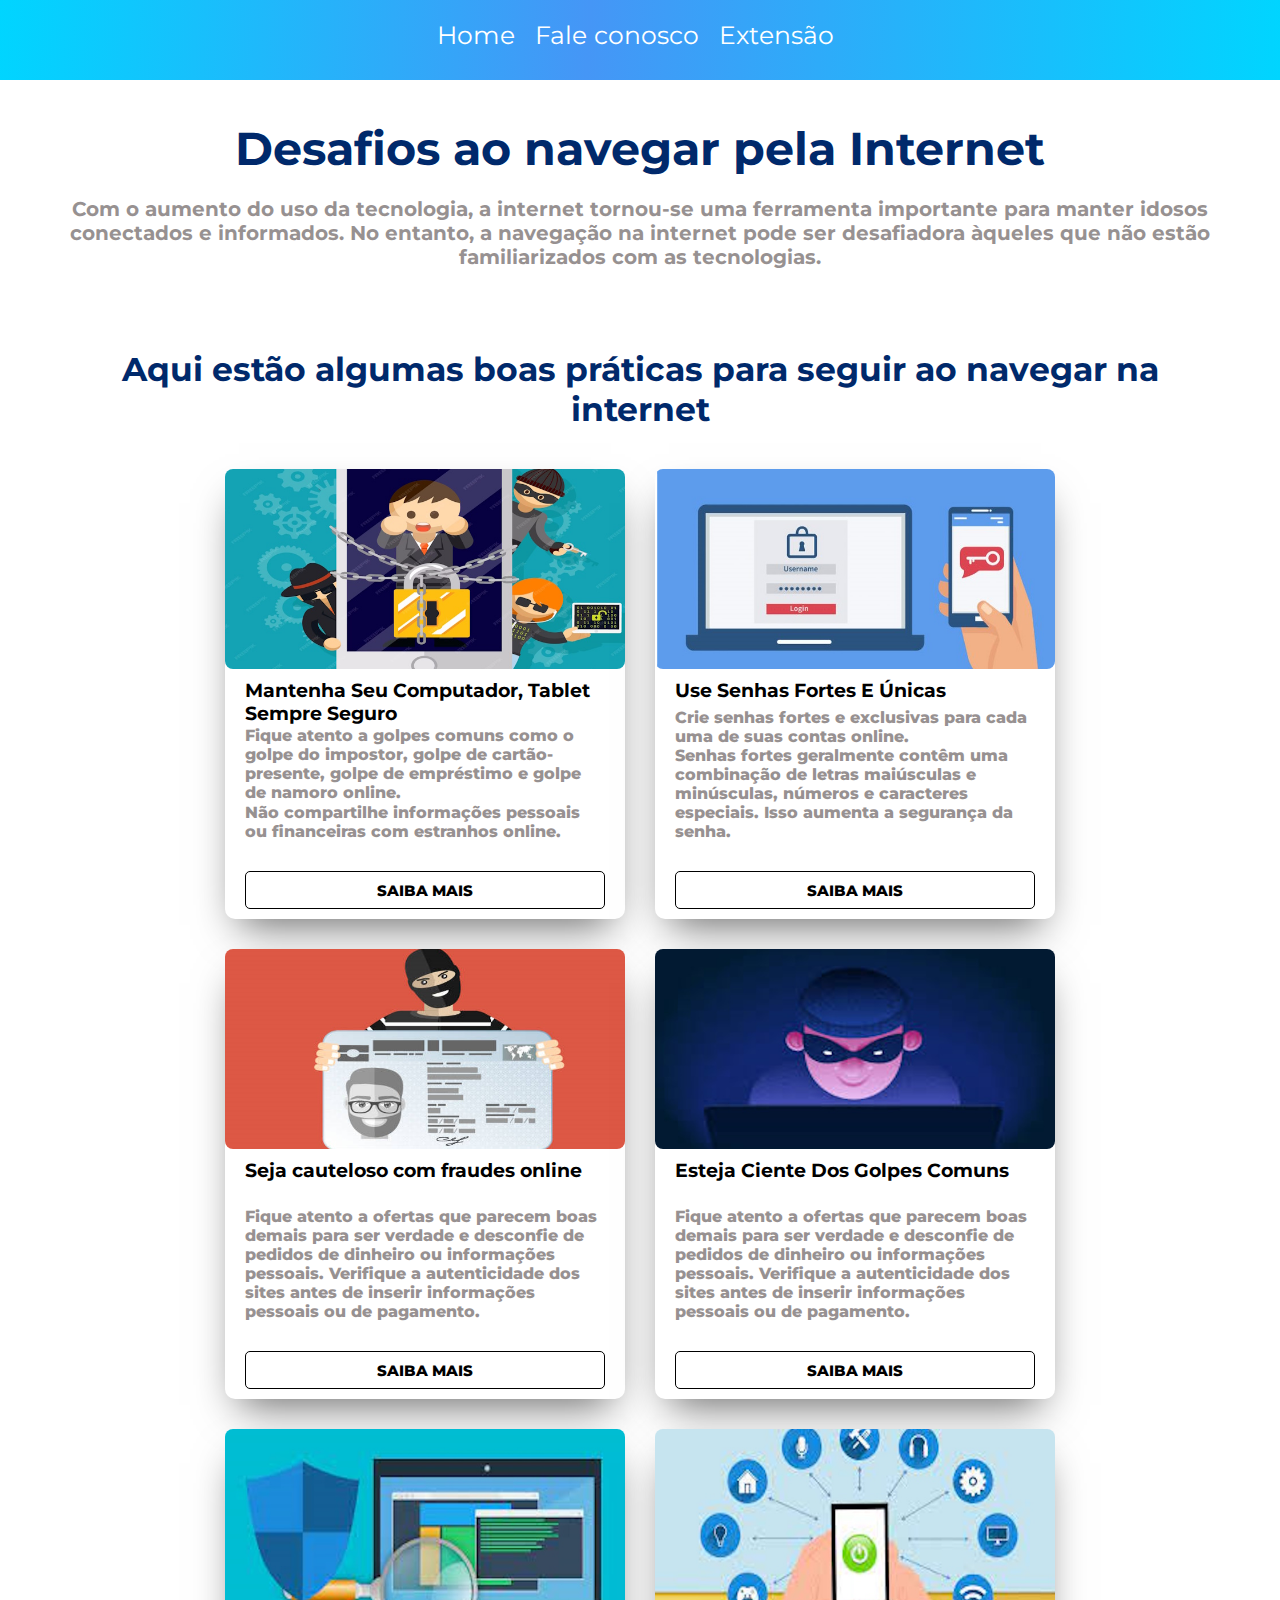
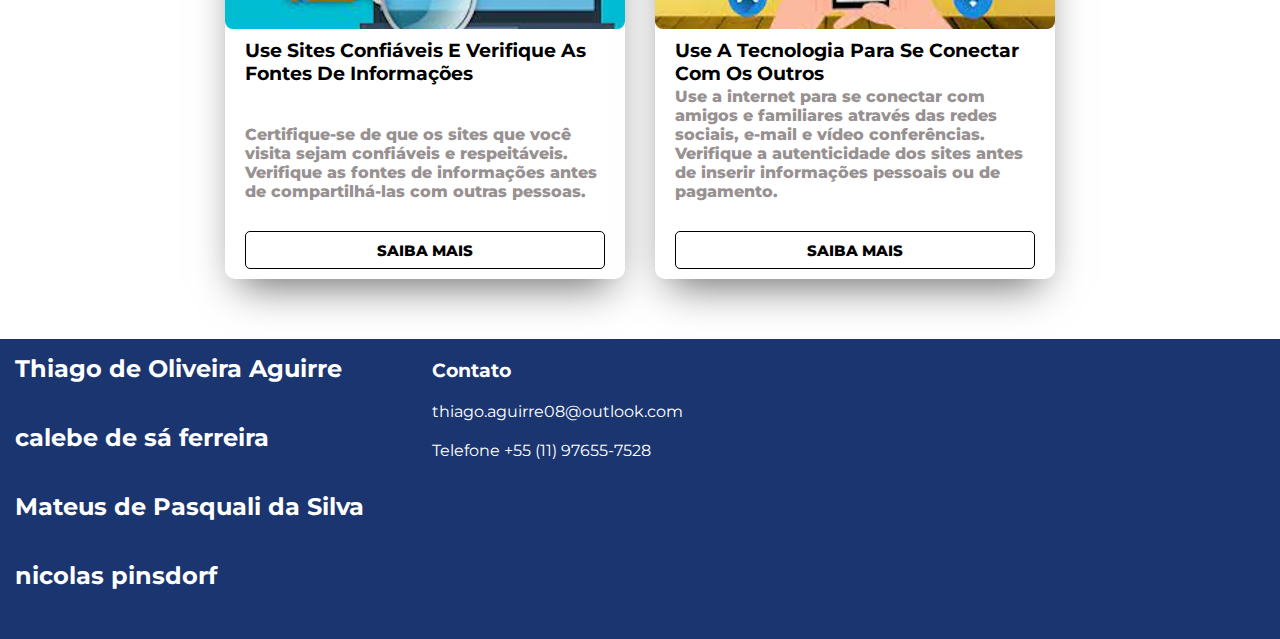
==== index.html @ 1c5c6f99 "first commit" ====
<!DOCTYPE html>
<html lang="pt-br">

<head>
    <meta charset="UTF-8" />
    <meta http-equiv="X-UA-Compatible" content="IE=edge" />
    <meta name="viewport" content="width=device-width, initial-scale=1.0" />
    <link rel="stylesheet" href="assets/css/index.css" />
    <link rel="icon" type="image/x-icon" href="assets/favicon/favicon-32x32.png">
    <link href="https://fonts.googleapis.com/css2?family=Montserrat:wght@300&display=swap" rel="stylesheet" />
    <link href="https://fonts.googleapis.com/css2?family=Montserrat:wght@300;500&display=swap" rel="stylesheet" />
    <script src="src/index.js" defer>
    </script>

    <title>Guia de boas práticas</title>
</head>

<body>
    <div class="menuHamburguer closed" id="menu">
        <img src="seminario/img/close-md-svgrepo-com.png" alt="close" id="x">
        <a href="#home" class="linkHamburguer">Home</a>
        <a href="#contato" class="linkHamburguer">Fale conosco</a>
        <a href="#">Extensão</a>
    </div>
    <header>
        <img id="hamburguer" src="assets/img/menu-svgrepo-com.svg" alt="hamburguer">
        <nav>
            <a href="#home">Home</a>
            <a href="#contato">Fale conosco</a>
            <a href="#">Extensão</a>

        </nav>


    </header>
    <section id="home" class="home">
        <div class="conteudoHome">
            <div class="conteudoH1">
                <h1>Desafios ao navegar pela Internet</h1>
            </div>
            <div class="teste">
                <span>Com o aumento do uso da tecnologia, a internet tornou-se uma ferramenta importante para manter
                    idosos conectados e informados. No entanto, a navegação na internet pode ser desafiadora àqueles que
                    não estão familiarizados com as tecnologias.
                </span>
            </div>
        </div>
    </section>


    <section id="edicoesanteriores" class="edicoesAnteriores">
        <div class="conteudoH2">
            <div class="conteudoH1">
                <h2>Aqui estão algumas boas práticas para seguir ao navegar na internet</h2>
            </div>
            <div class="areaCard">
                <div class="card">
                    <img src="assets/img/Protecao-celular.jpg" />
                    <div class="textoCard">

                        <h3>Mantenha Seu Computador, Tablet Sempre Seguro</h3>
                        <p>Fique atento a golpes comuns como o golpe do impostor, golpe de cartão-presente, golpe de
                            empréstimo e golpe de namoro online.</p>
                        <p>Não compartilhe informações pessoais ou financeiras com estranhos online.</p>
                    </div>
                    <div class="alinharBotao">
                        <a href="assets/html/index.html"><button>SAIBA MAIS</button></a>
                    </div>
                </div>

                <div class="card">
                    <img src="assets/img/Protecao.jpg" alt="logo industria" />
                    <div class="textoCard">

                        <h3>Use Senhas Fortes E Únicas</h3>
                        <p>Crie senhas fortes e exclusivas para cada uma de suas contas online. <br> Senhas fortes
                            geralmente contêm uma combinação de letras maiúsculas e minúsculas, números e caracteres
                            especiais. Isso aumenta a segurança da senha.</p>
                    </div>
                    <div class="alinharBotao">
                        <button onclick="verMais('https://mackleaps.mackenzie.br/industria-4.0')">SAIBA MAIS</button>
                    </div>
                </div>
                <div class="card">
                    <img src="assets/img/vazamento-dados.jpg" alt="logo industria" />
                    <div class="textoCard">

                        <h3>Seja cauteloso com fraudes online</h3>
                        <p>Fique atento a ofertas que parecem boas demais para ser verdade e desconfie de pedidos de dinheiro ou informações pessoais.
                            Verifique a autenticidade dos sites antes de inserir informações pessoais ou de pagamento.</p>
                    </div>
                    <div class="alinharBotao">
                        <button onclick="verMais('https://mackleaps.mackenzie.br/industria-4.0')">SAIBA MAIS</button>
                    </div>
                </div>
                <div class="card">
                    <img src="assets/img/ladrao.jpg" alt="logo industria" />
                    <div class="textoCard">

                        <h3>Esteja Ciente Dos Golpes Comuns</h3>
                        <p>Fique atento a ofertas que parecem boas demais para ser verdade e desconfie de pedidos de
                            dinheiro ou informações pessoais.
                            Verifique a autenticidade dos sites antes de inserir informações pessoais ou de pagamento.
                        </p>
                    </div>
                    <div class="alinharBotao">
                        <a href="src/pag-2/"><button>SAIBA MAIS</button></a>
                    </div>
                </div>
                <div class="card">
                    <img src="assets/img/ferifca.jpg" alt="logo industria" />
                    <div class="textoCard">

                        <h3>Use Sites Confiáveis E Verifique As Fontes De Informações</h3>
                        <p>Certifique-se de que os sites que você visita sejam confiáveis e respeitáveis.

                            Verifique as fontes de informações antes de compartilhá-las com outras pessoas.</p>
                    </div>
                    <div class="alinharBotao">
                        <button onclick="verMais('https://mackleaps.mackenzie.br/industria-4.0')">SAIBA MAIS</button>
                    </div>
                </div>
                <div class="card">
                    <img src="assets/img/mundo.jpg" alt="logo industria" />
                    <div class="textoCard">

                        <h3>Use A Tecnologia Para Se Conectar Com Os Outros</h3>
                        <p>Use a internet para se conectar com amigos e familiares através das redes sociais, e-mail e
                            vídeo conferências.
                            Verifique a autenticidade dos sites antes de inserir informações pessoais ou de pagamento.
                        </p>
                    </div>
                    <div class="alinharBotao">
                        <button>SAIBA MAIS</button>
                    </div>
                </div>
            </div>
        </div>
    </section>


    </section>
    <footer id="contato">
        <div class="logosFooter">
            <div class="mackcloud">
                <div class="alinharNome">
                    <h2>Thiago de Oliveira Aguirre </h2>
                    
                </div>
            </div>
            <div class="mackenzie">
                <div class="alinharNome">
                    <h2>calebe de sá ferreira</h2>
                </div>
            </div>
            <div class="mackenzie">
                <div class="alinharNome">
                    <h2>Mateus de Pasquali da Silva</h2>
                </div>
            </div>
            <div class="mackenzie">
                <div class="alinharNome">
                    <h2>nicolas pinsdorf</h2>
                </div>
            </div>
        </div>
        <div class="contatoFooter">
            <h3>Contato</h3>
            <p>thiago.aguirre08@outlook.com</p>
            <span>Telefone +55 (11) 97655-7528</span>
        </div>

    </footer>
</body>

</html>
---- assets/css/index.css ----
* {
    padding: 0;
    margin: 0;
    box-sizing: border-box;
    font-family: Montserrat;
  }
  
  body {
    min-height: 100vh;
    display: flex;
    flex-direction: column;
    align-items: center;
    overflow-x: hidden;
  }
  
  header {
    color: white;
    width: 100%;
    height: 80px;
    display: flex;
    flex-direction: column;
    align-items: center;
  
    background: linear-gradient(
    93deg,
    rgb(0, 213, 255) 0%,
    rgba(69, 150, 246) 46%,
    rgb(0, 213, 255) 100%
  );
  }
  .menuHamburguer {
    position: fixed;
    display: flex;
    flex-direction: column;
    gap: 20px;
    align-items: center;
    padding-top: 20px;
    width: 70%;
    height: 100vh;
    right: 0%;
    transition: right 300ms ease-in-out;
    background-color: white;
  }
  
  .menuHamburguer a {
    text-decoration: none;
    color: black;
  }

  .menuHamburguer button {
    background-color: #00296b;
    color: white;
    border-radius: 19px;
    width: 160px;
    height: 38px;
    cursor: pointer;
    border: none;
  }
  .closed {
    right: -100%;
  }
  #x {
    aspect-ratio: 1/1;
    width: 20px;
    display: flex;
    align-self: flex-end;
    margin-right: 10px;
    cursor: pointer;
  }
  #hamburguer {
    width: 50px;
    cursor: pointer;
    aspect-ratio: 1/1;
    display: none;
    align-self: flex-end;
    padding: 10px;
  }
  .menu-icon {
    cursor: pointer;
    display: none;
  }
  nav {
    margin-top: 20px;
    padding-right: 10px;
    display: flex;
    width: 100%;
    
    align-items: center;
    justify-content: center;
    gap: 20px;
  }
  nav a {
    text-decoration: none;
    cursor: pointer;
    color: white;
    font-size: 25px;
  }
  
  nav a:hover {
    opacity: 50%;
    transition: 500ms;
  }
  
img {
  display: block;
  max-width: 100%;
  height: auto;
}

  /* ---------- Conteudo main---------- */
  .home {
    padding: 40px 0 40px 0;
    width: 100%;
    display: flex;
    align-items: center;
    flex-direction: column;
  }
  
  .home h1{
    color: #00296b;
    font-size: 46px;
    font-weight: bold;
  }
  
  .conteudoHome {
    width: 90%;
    display: flex;
    gap: 20px;
    flex-direction: column;
  }
  
  .conteudoH1 {
    display: flex;
    flex-direction: column;
    align-items: center;
    text-align: center;
    gap: 15px;
  }

  .teste span{
    display: flex;
    flex-direction: column;
    align-items: center;
    text-align: center;
    font-size: 20px;
    font-weight: 700;
    color: rgba(151, 145, 145, 1);

  }

  /* ---------- Edições anteriores ---------- */
  
  .edicoesAnteriores {
    padding: 40px 0 40px 0;
    width: 100%;
    display: flex;
    align-items: center;
    flex-direction: column;
  }
  
  .edicoesAnteriores h2 {
    color: #00296b;
    font-size: 33px;
    font-weight: bold;
  }
  
  .conteudoH2 {
    width: 90%;
    display: flex;
    gap: 20px;
    flex-direction: column;
  }
  
  .edAntText {
    display: flex;
    flex-direction: column;
    align-items: center;
    text-align: center;
    gap: 15px;
  }
  
  .edAntText span {
    font-size: 19px;
  }
  
  .areaCard {
    display: flex;
    gap: 30px;
    justify-content: center;
    padding: 20px 0 20px 0;
    flex-wrap: wrap;
  }
  
  .card {
    width: 400px;
    height: 450px;
    background-color: rgb(255, 255, 255);
    border-radius: 10px;
    display: flex;
    flex-direction: column;
    align-items: center;
    gap: 10px;
    box-shadow: 0 20px 40px -14px rgba(0, 0, 0, 0.596);
  }
  
  .card img {
    width: 100%;
    height: 200px;
    object-fit: cover;
    border-radius: 8px;
  }
  
  .card button {
    background-color: #ffffff;
    
    border-radius: 5px;

   
    width: 360px;
    height: 38px;
    cursor: pointer;
    border: none;
    font-size: 15px;
    font-weight: 800;    
    margin-bottom: 10px;
    color: rgb(0, 0, 0);
    border: 1px solid rgb(0, 0, 0);
  }
  .card button:hover {
    opacity: 70%;
    transition: 300ms;
  }
  .alinharBotao {
    margin-top: 20px;
    width: 90%;
  }
  
  .textoCard {
    width: 90%;
    height: 45%;
    display: flex;
    flex-direction: column;
    justify-content: space-between;
  }

  .textoCard p{
    color: rgb(151, 145, 145, 1);
    font-weight: 800;
  }
  
  /* ---------- Organizacao ---------- */
  .organizacao {
    display: flex;
    align-items: center;
    flex-direction: column;
    gap: 20px;
    justify-content: center;
    padding: 30px;
    width: 100%;
    background: rgb(255, 255, 255);
  }
  .cardDiv {
    display: flex;
    flex-direction: row;
    flex-wrap: wrap;
    align-items: center;
    justify-content: center;
    gap: 20px;
    width: 90%;
  }
  .cardOrganização {
    justify-content: space-around;
    display: flex;
    flex-direction: column;
    align-items: center;
    border-radius: 20px;
    width: 321px;
    height: 451px;
    background-color: white;
    box-shadow: 0px 4px 4px 0px rgba(255, 255, 255, 0.25);
  }

  .cardTxtDiv {
    display: flex;
    flex-direction: column;
    align-items: center;
    align-items: center;
    text-align: center;
    gap: 10px;
  }
  .lattesDiv {
    display: flex;
    gap: 5px;
    cursor: pointer;
  }
  
  .imageDiv {
    display: flex;
    height: 100%;
    flex-direction: column;
    justify-content: space-around;
  }
  
  .secondaryTxt {
    display: flex;
    flex-direction: column;
    align-items: center;
  }
  
  .secondaryTxt a {
    text-decoration: none;
    color: black;
  }
  
  .email {
    text-decoration: underline;
    cursor: pointer;
    font-size: 14px;
  }
  #tituloOrganizacao {
    color: #00296b;
    font-size: 48px;
    font-weight: bold;
  }
  .avatar {
    height: 250px;
    width: 250px;
  }
  /* ---------- Footer ---------- */
  footer {
    background: rgb(26, 53, 112);
    width: 100%;
    height: 300px;
    display: flex;
  }
  
  .logosFooter {
    width: 33%;
    display: flex;
    flex-direction: column;
    gap: 10px;
  }
  
  .mackleaps {
    display: flex;
  }
  
  .alinharNome {
    color: white;
    display: flex;
    align-items: center;
  }
  
  .mackcloud {
    display: flex;
    padding: 15px 0 15px 15px;
    gap: 15px;
  }
  
  .mackenzie {
    display: flex;
    padding: 15px 0 15px 15px;
  }
  
  .contatoFooter {
    width: 33%;
    color: white;
    padding: 20px 0 0 10px;
    display: flex;
    flex-direction: column;
    gap: 20px;
  }
  
  .mapaFooter {
    width: 33%;
    padding-top: 15px;
    gap: 10px;
    display: flex;
    flex-direction: column;
    align-items: center;
    color: white;
    text-align: center;
  }
  
  .mapaFooter img {
    height: 250px;
    width: 300px;
    border-radius: 10px;
  }
  
  @media (max-width: 1024px) {
    /* ---------- Header ---------- */
    nav {
      display: none;
    }
    #hamburguer {
      display: flex;
    }
  
    .menuHamburguerOpen {
      position: fixed;
      width: 100%;
      height: 100vh;
      background-color: white;
      right: 0%;
      overflow-y: hidden;
      transition: 300ms;
    }
    nav a {
      text-decoration: none;
      color: white;
      font-size: 24px;
      margin: 20px;
    }
    .menu-icon {
      display: flex;
      align-self: flex-end;
      padding: 10px;
    }
    #subscribe {
      width: 120px;
      height: 30px;
    }
  
    #titulo {
      font-size: 25px;
      font-style: normal;
      font-weight: bolder;
      line-height: normal;
    }
    .conteudoHeader img {
      height: 100px;
      width: 100px;
    }
  
    .textoHeader {
      display: flex;
      flex-direction: column;
      gap: 10px;
      font-size: 12px;
      width: 498px;
    }
  
    /* ---------- Sobre nós --------- */
    #fci {
      width: 320px;
      height: 200px;
    }
    .sobreNos {
      width: 90%;
      height: auto;
      display: flex;
      flex-direction: column-reverse;
      align-items: center;
      padding-top: 40px;
      gap: 20px;
    }
  
    .textoSobre {
      padding: 20px;
      display: flex;
      flex-direction: column;
      align-items: center;
      gap: 15px;
    }
  
    .textoSobre h1 {
      color: #00296b;
      font-size: 25px;
      font-weight: bold;
    }
  
    .teste {
      width: 100%;
      font-size: 17px;
      text-align: justify;
    }
  
    /* ---------- Data Science e IHC ---------- */
  
    .conteudoDSIHC h1 {
      font-size: 25px;
    }
  
    .conteudoDSIHC span {
      font-size: 17px;
    }
    /* ---------- Edição atual ---------- */
    .edicaoAtual {
      /* border: 1px solid red; */
      width: 90%;
      display: flex;
      flex-direction: column;
      align-items: center;
      padding: 20px;
    }
    .edicaoAtual h1 {
      color: #00296b;
      font-size: 25px;
      font-weight: bold;
    }
    .atualContainer {
      /* border: 1px solid blue; */
      width: 100%;
      flex-direction: column;
      justify-content: space-between;
      display: flex;
    }
    .atualContainer img {
      width: 320px;
      height: 200px;
      border-radius: 10px;
      box-shadow: 0px 4px 4px 0px rgba(0, 0, 0, 0.25);
    }
    .atualTxt {
      display: flex;
      flex-direction: column;
      align-items: center;
      gap: 15px;
      width: 100%;
    }
    .atualTxt button {
      background-color: #00296b;
      border-radius: 19px;
      color: white;
      width: 160px;
      height: 38px;
      cursor: pointer;
      border: none;
    }
    .atualTxt button:hover {
      opacity: 80%;
      transform: 300ms;
    }
    .divImage {
      display: flex;
      align-items: center;
      justify-content: center;
      padding: 20px;
    }
    #titleSeminar {
      font-size: 19px;
      font-weight: bolder;
      text-align: center;
    }
    #date {
      text-align: justify;
      font-size: 19px;
    }
    #mainTxt {
      font-size: 19px;
      text-align: center;
    }
    /* ---------- Edições anteriores ---------- */
  
    .edicoesAnteriores h1 {
      font-size: 25px;
    }
  
    .conteudoEdAnt {
      width: 90%;
      display: flex;
      gap: 20px;
      flex-direction: column;
    }
  
    .edAntText {
      display: flex;
      flex-direction: column;
      align-items: center;
      text-align: center;
      gap: 15px;
    }
  
    .edAntText span {
      font-size: 17px;
    }
  
    .areaCard {
      display: flex;
      gap: 30px;
      justify-content: center;
      padding: 20px 0 20px 0;
      flex-wrap: wrap;
    }
  
    .card {
      width: 325px;
      height: 450px;
      background-color: rgb(255, 255, 255);
      border-radius: 10px;
      display: flex;
      flex-direction: column;
      align-items: center;
      gap: 10px;
      box-shadow: 0px 4px 4px 0px rgba(0, 0, 0, 0.25);
    }
  
    .card img {
      width: 325px;
      height: 150px;
      object-fit: cover;
      border-radius: 8px;
    }
  
    .card button {
      background-color: #ffffff;
      border-radius: 19px;
      color: rgb(0, 0, 0);
      width: 290px;
      height: 38px;
      cursor: pointer;
      border: none;
      font-size: 15px;
      border: 1px black solid;
      
    }
    .card button:hover {
      opacity: 70%;
      transition: 300ms;
    }
    .alinharBotao {
      margin-top: 20px;
      width: 90%;
    }
  
    .textoCard {
      width: 90%;
      height: 45%;
      display: flex;
      flex-direction: column;
      justify-content: space-between;
    }
  
    /* --------- Organização --------- */
  
    #tituloOrganizacao {
      font-size: 25px;
    }
  
    /* ---------- Footer ---------- */
    footer {
      flex-direction: column-reverse;
      height: auto;
    }
    footer h2 {
      display: none;
    }
  
    .logosFooter {
      width: 100%;
      display: flex;
      flex-direction: row;
      align-items: center;
      justify-content: space-around;
    }
  
    .contatoFooter {
      width: 100%;
      font-size: 10px;
      gap: 10px;
    }
  
    .mapaFooter {
      width: 100%;
      padding: 10px;
      font-size: 12px;
      gap: 0px;
      display: flex;
      flex-direction: column;
      align-items: center;
      justify-content: center;
      color: white;
      text-align: center;
    }
  
   
  }
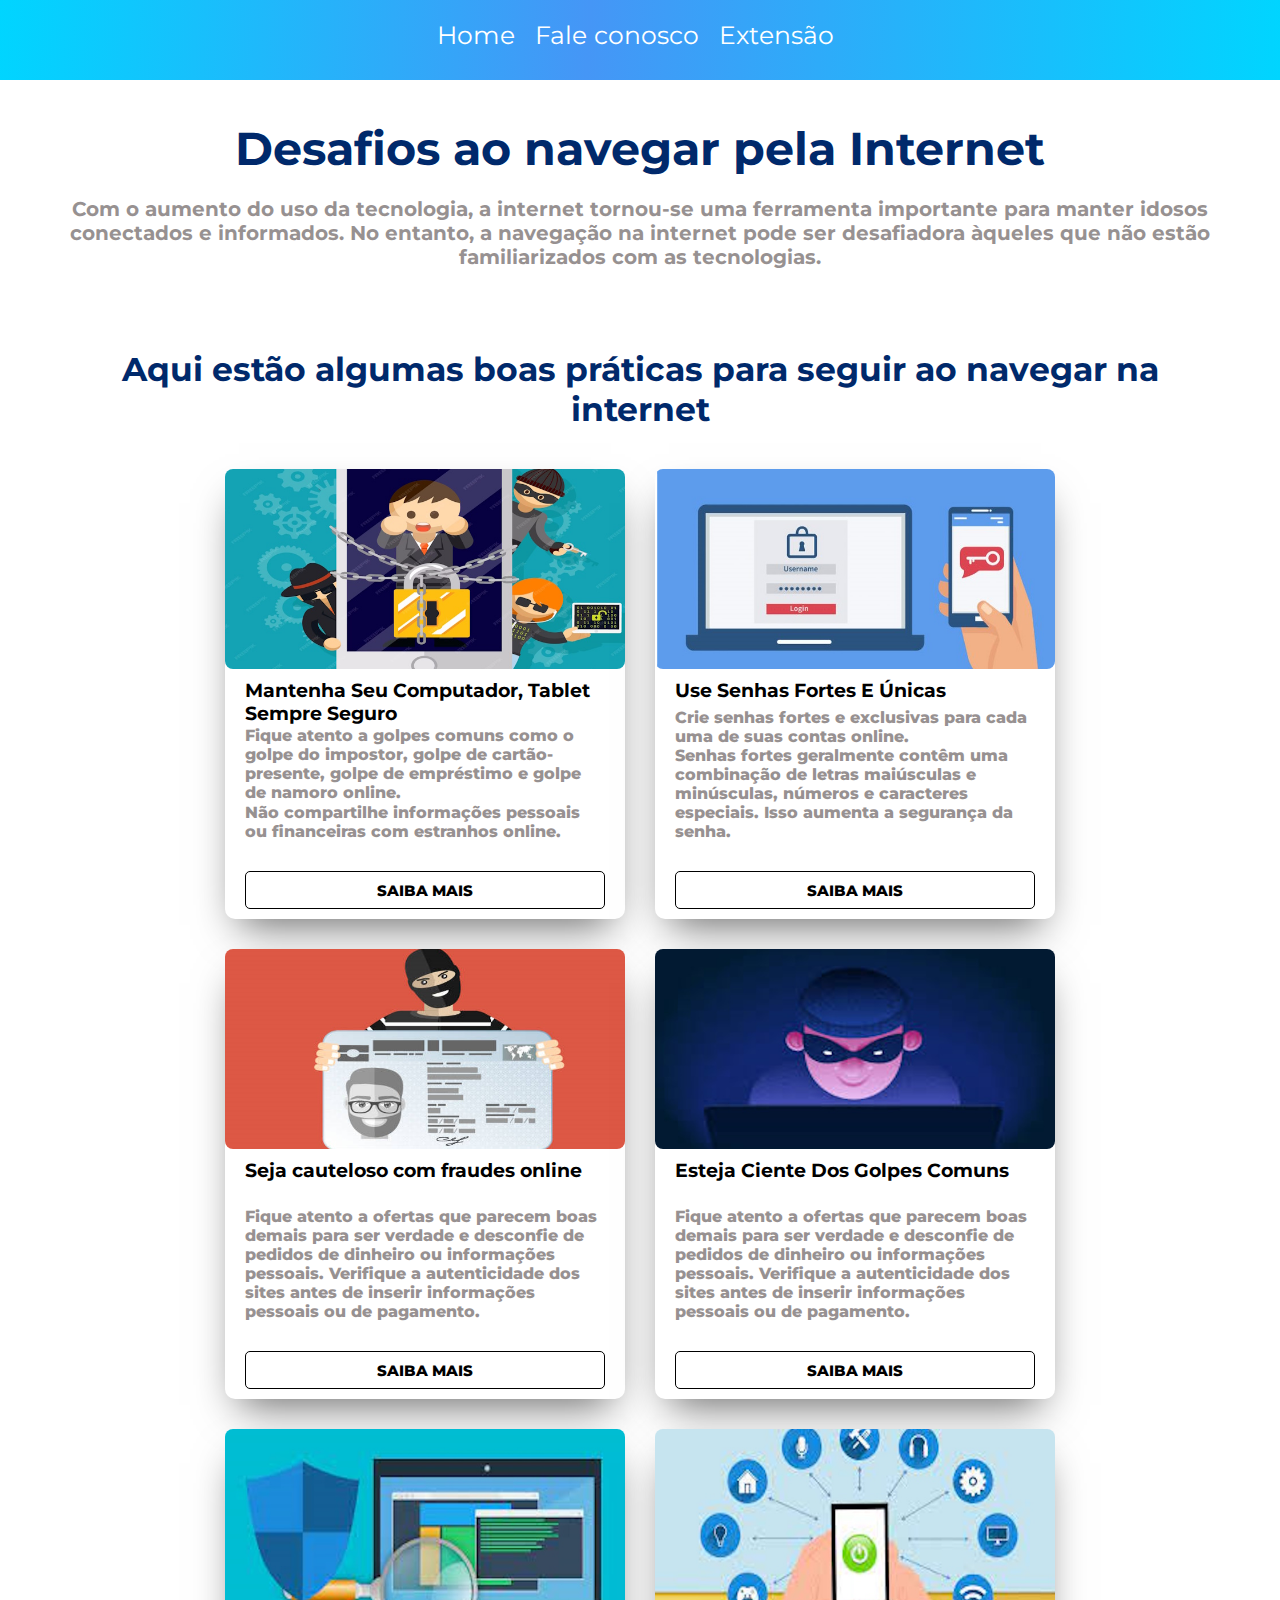
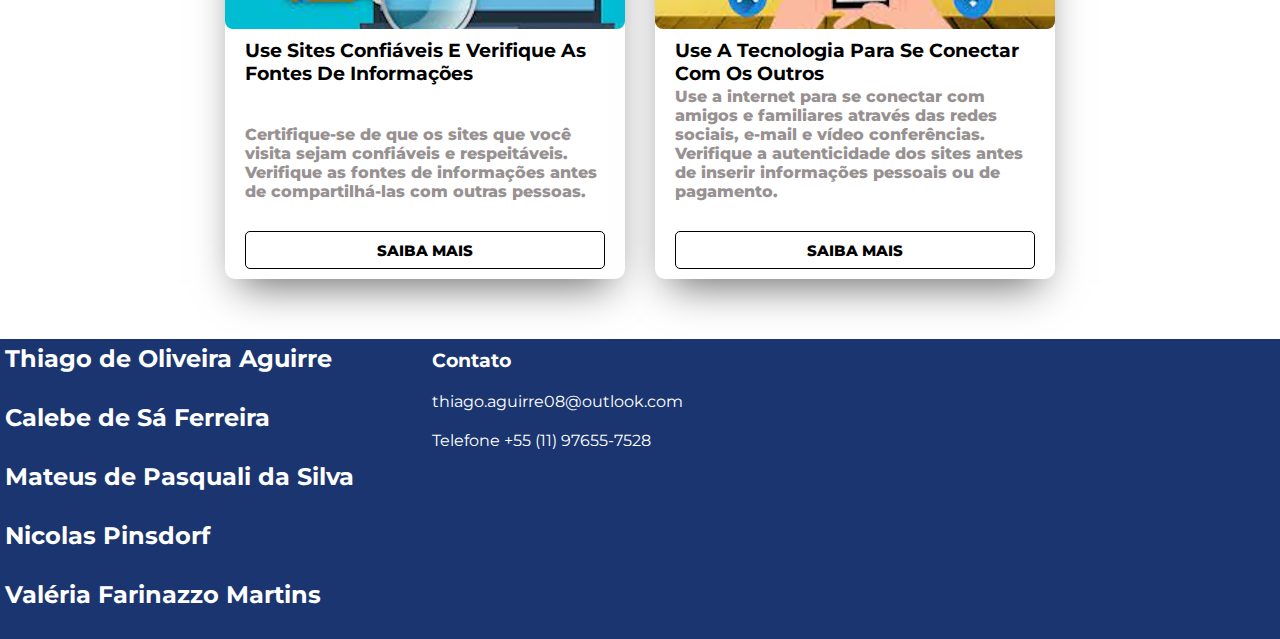
==== commit 973bb324: "Mudanças na responsividade" ====
--- a/index.html
+++ b/index.html
@@ -20,14 +20,14 @@
         <img src="seminario/img/close-md-svgrepo-com.png" alt="close" id="x">
         <a href="#home" class="linkHamburguer">Home</a>
         <a href="#contato" class="linkHamburguer">Fale conosco</a>
-        <a href="#">Extensão</a>
+        <a href="https://chrome.google.com/webstore/detail/navega-fácil/jmmnhbpolepnpebmabbafnolaeamfiba?hl=pt-BR&authuser=0">Extensão</a>
     </div>
     <header>
         <img id="hamburguer" src="assets/img/menu-svgrepo-com.svg" alt="hamburguer">
         <nav>
             <a href="#home">Home</a>
             <a href="#contato">Fale conosco</a>
-            <a href="#">Extensão</a>
+            <a href="https://chrome.google.com/webstore/detail/navega-fácil/jmmnhbpolepnpebmabbafnolaeamfiba?hl=pt-BR&authuser=0">Extensão</a>
 
         </nav>
 
@@ -78,7 +78,7 @@
                             especiais. Isso aumenta a segurança da senha.</p>
                     </div>
                     <div class="alinharBotao">
-                        <button onclick="verMais('https://mackleaps.mackenzie.br/industria-4.0')">SAIBA MAIS</button>
+                        <a href="assets/html/index.html"><button>SAIBA MAIS</button></a>
                     </div>
                 </div>
                 <div class="card">
@@ -86,11 +86,13 @@
                     <div class="textoCard">
 
                         <h3>Seja cauteloso com fraudes online</h3>
-                        <p>Fique atento a ofertas que parecem boas demais para ser verdade e desconfie de pedidos de dinheiro ou informações pessoais.
-                            Verifique a autenticidade dos sites antes de inserir informações pessoais ou de pagamento.</p>
+                        <p>Fique atento a ofertas que parecem boas demais para ser verdade e desconfie de pedidos de
+                            dinheiro ou informações pessoais.
+                            Verifique a autenticidade dos sites antes de inserir informações pessoais ou de pagamento.
+                        </p>
                     </div>
                     <div class="alinharBotao">
-                        <button onclick="verMais('https://mackleaps.mackenzie.br/industria-4.0')">SAIBA MAIS</button>
+                        <a href="assets/html/index.html"><button>SAIBA MAIS</button></a>
                     </div>
                 </div>
                 <div class="card">
@@ -104,7 +106,7 @@
                         </p>
                     </div>
                     <div class="alinharBotao">
-                        <a href="src/pag-2/"><button>SAIBA MAIS</button></a>
+                        <a href="assets/html/index.html"><button>SAIBA MAIS</button></a>
                     </div>
                 </div>
                 <div class="card">
@@ -117,7 +119,7 @@
                             Verifique as fontes de informações antes de compartilhá-las com outras pessoas.</p>
                     </div>
                     <div class="alinharBotao">
-                        <button onclick="verMais('https://mackleaps.mackenzie.br/industria-4.0')">SAIBA MAIS</button>
+                        <a href="assets/html/index.html"><button>SAIBA MAIS</button></a>
                     </div>
                 </div>
                 <div class="card">
@@ -131,7 +133,7 @@
                         </p>
                     </div>
                     <div class="alinharBotao">
-                        <button>SAIBA MAIS</button>
+                        <a href="assets/html/index.html"><button>SAIBA MAIS</button></a>
                     </div>
                 </div>
             </div>
@@ -150,7 +152,7 @@
             </div>
             <div class="mackenzie">
                 <div class="alinharNome">
-                    <h2>calebe de sá ferreira</h2>
+                    <h2>Calebe de Sá Ferreira</h2>
                 </div>
             </div>
             <div class="mackenzie">
@@ -160,7 +162,12 @@
             </div>
             <div class="mackenzie">
                 <div class="alinharNome">
-                    <h2>nicolas pinsdorf</h2>
+                    <h2>Nicolas Pinsdorf</h2>
+                </div>
+            </div>
+            <div class="mackenzie">
+                <div class="alinharNome">
+                    <h2>Valéria Farinazzo Martins</h2>
                 </div>
             </div>
         </div>
--- a/assets/css/index.css
+++ b/assets/css/index.css
@@ -13,6 +13,56 @@
     overflow-x: hidden;
   }
   
+/* hamburguer */
+
+.menuHamburguer {
+  position: fixed;
+  display: flex;
+  flex-direction: column;
+  gap: 20px;
+  align-items: center;
+  padding-top: 20px;
+  width: 70%;
+  height: 100vh;
+  right: 0%;
+  transition: right 300ms ease-in-out;
+  background-color: white;
+}
+
+.menuHamburguer a {
+  text-decoration: none;
+  color: black;
+}
+
+.menuHamburguer button {
+  background-color: #00296b;
+  color: white;
+  border-radius: 19px;
+  width: 160px;
+  height: 38px;
+  cursor: pointer;
+  border: none;
+}
+.closed {
+  right: -100%;
+}
+#x {
+  aspect-ratio: 1/1;
+  width: 20px;
+  display: flex;
+  align-self: flex-end;
+  margin-right: 10px;
+  cursor: pointer;
+}
+#hamburguer {
+  width: 50px;
+  cursor: pointer;
+  aspect-ratio: 1/1;
+  display: none;
+  align-self: flex-end;
+  padding: 10px;
+}
+
   header {
     color: white;
     width: 100%;
@@ -28,53 +78,7 @@
     rgb(0, 213, 255) 100%
   );
   }
-  .menuHamburguer {
-    position: fixed;
-    display: flex;
-    flex-direction: column;
-    gap: 20px;
-    align-items: center;
-    padding-top: 20px;
-    width: 70%;
-    height: 100vh;
-    right: 0%;
-    transition: right 300ms ease-in-out;
-    background-color: white;
-  }
-  
-  .menuHamburguer a {
-    text-decoration: none;
-    color: black;
-  }
-
-  .menuHamburguer button {
-    background-color: #00296b;
-    color: white;
-    border-radius: 19px;
-    width: 160px;
-    height: 38px;
-    cursor: pointer;
-    border: none;
-  }
-  .closed {
-    right: -100%;
-  }
-  #x {
-    aspect-ratio: 1/1;
-    width: 20px;
-    display: flex;
-    align-self: flex-end;
-    margin-right: 10px;
-    cursor: pointer;
-  }
-  #hamburguer {
-    width: 50px;
-    cursor: pointer;
-    aspect-ratio: 1/1;
-    display: none;
-    align-self: flex-end;
-    padding: 10px;
-  }
+  
   .menu-icon {
     cursor: pointer;
     display: none;
@@ -353,28 +357,29 @@
   
   .mackcloud {
     display: flex;
-    padding: 15px 0 15px 15px;
+    padding: 5px 0 15px 5px;
     gap: 15px;
   }
   
   .mackenzie {
     display: flex;
-    padding: 15px 0 15px 15px;
+    padding: 5px 0 15px 5px;
+    
   }
   
   .contatoFooter {
     width: 33%;
     color: white;
-    padding: 20px 0 0 10px;
+    padding: 10px 0 0 10px;
     display: flex;
     flex-direction: column;
     gap: 20px;
   }
   
   .mapaFooter {
-    width: 33%;
+    width: 40%;
     padding-top: 15px;
-    gap: 10px;
+    gap: 5px;
     display: flex;
     flex-direction: column;
     align-items: center;
@@ -388,291 +393,137 @@
     border-radius: 10px;
   }
   
-  @media (max-width: 1024px) {
-    /* ---------- Header ---------- */
-    nav {
-      display: none;
-    }
-    #hamburguer {
-      display: flex;
-    }
-  
-    .menuHamburguerOpen {
-      position: fixed;
-      width: 100%;
-      height: 100vh;
-      background-color: white;
-      right: 0%;
-      overflow-y: hidden;
-      transition: 300ms;
-    }
-    nav a {
-      text-decoration: none;
-      color: white;
-      font-size: 24px;
-      margin: 20px;
-    }
-    .menu-icon {
-      display: flex;
-      align-self: flex-end;
-      padding: 10px;
-    }
-    #subscribe {
-      width: 120px;
-      height: 30px;
-    }
-  
-    #titulo {
-      font-size: 25px;
-      font-style: normal;
-      font-weight: bolder;
-      line-height: normal;
-    }
-    .conteudoHeader img {
-      height: 100px;
-      width: 100px;
-    }
-  
-    .textoHeader {
-      display: flex;
-      flex-direction: column;
-      gap: 10px;
-      font-size: 12px;
-      width: 498px;
-    }
-  
-    /* ---------- Sobre nós --------- */
-    #fci {
-      width: 320px;
-      height: 200px;
-    }
-    .sobreNos {
-      width: 90%;
-      height: auto;
-      display: flex;
-      flex-direction: column-reverse;
-      align-items: center;
-      padding-top: 40px;
-      gap: 20px;
-    }
-  
-    .textoSobre {
-      padding: 20px;
-      display: flex;
-      flex-direction: column;
-      align-items: center;
-      gap: 15px;
-    }
-  
-    .textoSobre h1 {
-      color: #00296b;
-      font-size: 25px;
-      font-weight: bold;
-    }
-  
-    .teste {
-      width: 100%;
-      font-size: 17px;
-      text-align: justify;
-    }
-  
-    /* ---------- Data Science e IHC ---------- */
-  
-    .conteudoDSIHC h1 {
-      font-size: 25px;
-    }
-  
-    .conteudoDSIHC span {
-      font-size: 17px;
-    }
-    /* ---------- Edição atual ---------- */
-    .edicaoAtual {
-      /* border: 1px solid red; */
-      width: 90%;
-      display: flex;
-      flex-direction: column;
-      align-items: center;
-      padding: 20px;
-    }
-    .edicaoAtual h1 {
-      color: #00296b;
-      font-size: 25px;
-      font-weight: bold;
-    }
-    .atualContainer {
-      /* border: 1px solid blue; */
-      width: 100%;
-      flex-direction: column;
-      justify-content: space-between;
-      display: flex;
-    }
-    .atualContainer img {
-      width: 320px;
-      height: 200px;
-      border-radius: 10px;
-      box-shadow: 0px 4px 4px 0px rgba(0, 0, 0, 0.25);
-    }
-    .atualTxt {
-      display: flex;
-      flex-direction: column;
-      align-items: center;
-      gap: 15px;
-      width: 100%;
-    }
-    .atualTxt button {
-      background-color: #00296b;
-      border-radius: 19px;
-      color: white;
-      width: 160px;
-      height: 38px;
-      cursor: pointer;
-      border: none;
-    }
-    .atualTxt button:hover {
-      opacity: 80%;
-      transform: 300ms;
-    }
-    .divImage {
-      display: flex;
-      align-items: center;
-      justify-content: center;
-      padding: 20px;
-    }
-    #titleSeminar {
-      font-size: 19px;
-      font-weight: bolder;
-      text-align: center;
-    }
-    #date {
-      text-align: justify;
-      font-size: 19px;
-    }
-    #mainTxt {
-      font-size: 19px;
-      text-align: center;
-    }
-    /* ---------- Edições anteriores ---------- */
-  
-    .edicoesAnteriores h1 {
-      font-size: 25px;
-    }
-  
-    .conteudoEdAnt {
-      width: 90%;
-      display: flex;
-      gap: 20px;
-      flex-direction: column;
-    }
-  
-    .edAntText {
-      display: flex;
-      flex-direction: column;
-      align-items: center;
-      text-align: center;
-      gap: 15px;
-    }
-  
-    .edAntText span {
-      font-size: 17px;
-    }
-  
-    .areaCard {
-      display: flex;
-      gap: 30px;
-      justify-content: center;
-      padding: 20px 0 20px 0;
-      flex-wrap: wrap;
-    }
-  
-    .card {
-      width: 325px;
-      height: 450px;
-      background-color: rgb(255, 255, 255);
-      border-radius: 10px;
-      display: flex;
-      flex-direction: column;
-      align-items: center;
-      gap: 10px;
-      box-shadow: 0px 4px 4px 0px rgba(0, 0, 0, 0.25);
-    }
-  
-    .card img {
-      width: 325px;
-      height: 150px;
-      object-fit: cover;
-      border-radius: 8px;
-    }
-  
-    .card button {
-      background-color: #ffffff;
-      border-radius: 19px;
-      color: rgb(0, 0, 0);
-      width: 290px;
-      height: 38px;
-      cursor: pointer;
-      border: none;
-      font-size: 15px;
-      border: 1px black solid;
-      
-    }
-    .card button:hover {
-      opacity: 70%;
-      transition: 300ms;
-    }
-    .alinharBotao {
-      margin-top: 20px;
-      width: 90%;
-    }
-  
-    .textoCard {
-      width: 90%;
-      height: 45%;
-      display: flex;
-      flex-direction: column;
-      justify-content: space-between;
-    }
-  
-    /* --------- Organização --------- */
-  
-    #tituloOrganizacao {
-      font-size: 25px;
-    }
-  
-    /* ---------- Footer ---------- */
-    footer {
-      flex-direction: column-reverse;
-      height: auto;
-    }
-    footer h2 {
-      display: none;
-    }
-  
-    .logosFooter {
-      width: 100%;
-      display: flex;
-      flex-direction: row;
-      align-items: center;
-      justify-content: space-around;
-    }
-  
-    .contatoFooter {
-      width: 100%;
-      font-size: 10px;
-      gap: 10px;
-    }
-  
-    .mapaFooter {
-      width: 100%;
-      padding: 10px;
-      font-size: 12px;
-      gap: 0px;
-      display: flex;
-      flex-direction: column;
-      align-items: center;
-      justify-content: center;
-      color: white;
-      text-align: center;
-    }
-  
-   
-  }+@media (max-width: 1024px) {
+  /* ---------- Header ---------- */
+  nav {
+    display: none;
+  }
+  #hamburguer {
+    display: flex;
+  }
+
+  .menuHamburguerOpen {
+    position: fixed;
+    width: 100%;
+    height: 100vh;
+    background-color: white;
+    right: 0%;
+    overflow-y: hidden;
+    transition: 300ms;
+  }
+  nav a {
+    text-decoration: none;
+    color: white;
+    font-size: 24px;
+    margin: 20px;
+  }
+  .menu-icon {
+    display: flex;
+    align-self: flex-end;
+    padding: 10px;
+  }
+  #subscribe {
+    width: 120px;
+    height: 30px;
+  }
+
+  #titulo {
+    font-size: 25px;
+    font-style: normal;
+    font-weight: bolder;
+    line-height: normal;
+  }
+  .conteudoHeader img {
+    height: 100px;
+    width: 100px;
+  }
+
+  .textoHeader {
+    display: flex;
+    flex-direction: column;
+    gap: 10px;
+    font-size: 12px;
+    width: 498px;
+  }
+
+  
+  /* ---------- Data Science e IHC ---------- */
+
+  .conteudoDSIHC h1 {
+    font-size: 25px;
+  }
+
+  .conteudoDSIHC span {
+    font-size: 17px;
+  }
+  /* ---------- Edição atual ---------- */
+  .edicaoAtual {
+    /* border: 1px solid red; */
+    width: 90%;
+    display: flex;
+    flex-direction: column;
+    align-items: center;
+    padding: 20px;
+  }
+  .edicaoAtual h1 {
+    color: #00296b;
+    font-size: 25px;
+    font-weight: bold;
+  }
+  .atualContainer {
+    /* border: 1px solid blue; */
+    width: 100%;
+    flex-direction: column;
+    justify-content: space-between;
+    display: flex;
+  }
+  .atualContainer img {
+    width: 320px;
+    height: 200px;
+    border-radius: 10px;
+    box-shadow: 0px 4px 4px 0px rgba(0, 0, 0, 0.25);
+  }
+  .atualTxt {
+    display: flex;
+    flex-direction: column;
+    align-items: center;
+    gap: 15px;
+    width: 100%;
+  }
+  .atualTxt button {
+    background-color: #00296b;
+    border-radius: 19px;
+    color: white;
+    width: 160px;
+    height: 38px;
+    cursor: pointer;
+    border: none;
+  }
+  .atualTxt button:hover {
+    opacity: 80%;
+    transform: 300ms;
+  }
+  .divImage {
+    display: flex;
+    align-items: center;
+    justify-content: center;
+    padding: 20px;
+  }
+  #titleSeminar {
+    font-size: 19px;
+    font-weight: bolder;
+    text-align: center;
+  }
+  #date {
+    text-align: justify;
+    font-size: 19px;
+  }
+  #mainTxt {
+    font-size: 19px;
+    text-align: center;
+  }
+
+
+  
+}
+
